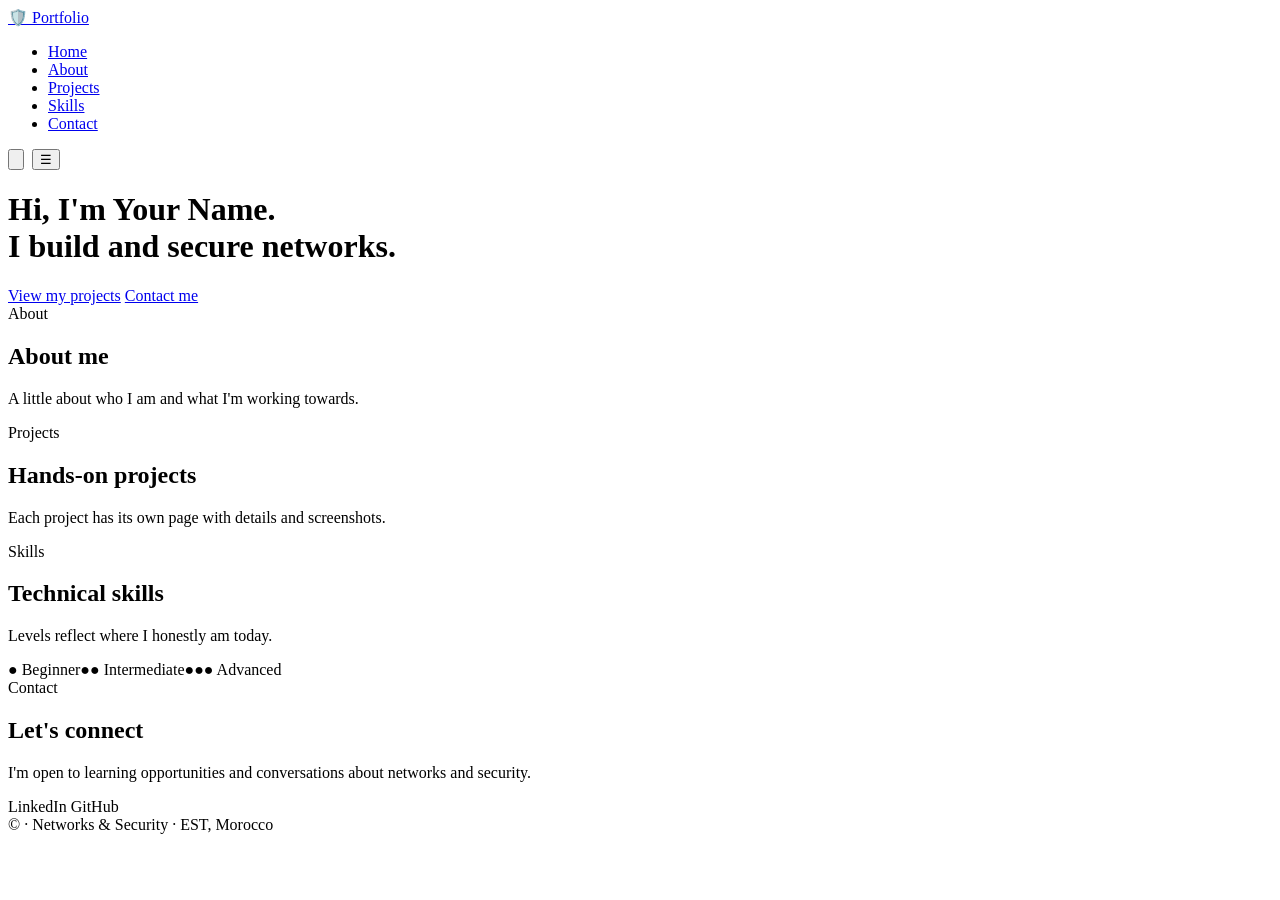
==== index.html @ 32ef5a31 "Add files via upload" ====
<!DOCTYPE html>
<html lang="en" data-theme="dark">
<head>
  <meta charset="UTF-8">
  <meta name="viewport" content="width=device-width, initial-scale=1">
  <title>Portfolio · Networks & Security Student</title>
  <meta name="description" content="Portfolio of a Networks and Security student at EST, Morocco: network labs, DNS, web services and troubleshooting.">
  <link rel="stylesheet" href="css/style.css">
</head>
<body>
  <nav class="nav">
    <div class="container">
      <a class="brand" href="#home">🛡️ <span data-name>Portfolio</span></a>
      <ul id="navList">
        <li><a href="#home">Home</a></li>
        <li><a href="#about">About</a></li>
        <li><a href="#projects">Projects</a></li>
        <li><a href="#skills">Skills</a></li>
        <li><a href="#contact">Contact</a></li>
      </ul>
      <div style="display:flex;gap:8px">
        <button class="icon-btn" id="themeBtn" aria-label="Toggle theme"></button>
        <button class="icon-btn menu-btn" id="menuBtn" aria-label="Menu">☰</button>
      </div>
    </div>
  </nav>

  <header class="hero" id="home">
    <div class="container">
      <span class="eyebrow" id="heroRole"></span>
      <h1>Hi, I'm <span class="grad" data-name>Your Name</span>.<br>I build and secure networks.</h1>
      <p id="heroTagline"></p>
      <div class="badges" id="heroBadges"></div>
      <div class="btns">
        <a class="btn btn-primary" href="#projects">View my projects</a>
        <a class="btn btn-ghost" href="#contact">Contact me</a>
      </div>
    </div>
  </header>

  <section id="about">
    <div class="container">
      <span class="eyebrow">About</span>
      <h2 class="section-title">About me</h2>
      <p class="section-sub">A little about who I am and what I'm working towards.</p>
      <div class="about-grid">
        <div class="about-text" id="aboutText"></div>
        <div class="card"><ul class="facts" id="facts"></ul></div>
      </div>
    </div>
  </section>

  <section id="projects" class="bg-alt">
    <div class="container">
      <span class="eyebrow">Projects</span>
      <h2 class="section-title">Hands-on projects</h2>
      <p class="section-sub">Each project has its own page with details and screenshots.</p>
      <div class="grid" id="projectGrid"></div>
    </div>
  </section>

  <section id="skills">
    <div class="container">
      <span class="eyebrow">Skills</span>
      <h2 class="section-title">Technical skills</h2>
      <p class="section-sub">Levels reflect where I honestly am today.</p>
      <div class="skill-groups" id="skillGroups"></div>
      <div class="legend"><span>● Beginner</span><span>●● Intermediate</span><span>●●● Advanced</span></div>
    </div>
  </section>

  <section id="contact" class="bg-alt contact">
    <div class="container">
      <span class="eyebrow">Contact</span>
      <h2 class="section-title">Let's connect</h2>
      <p>I'm open to learning opportunities and conversations about networks and security.</p>
      <div class="btns">
        <a class="btn btn-primary" data-linkedin target="_blank" rel="noopener">LinkedIn</a>
        <a class="btn btn-ghost" data-github target="_blank" rel="noopener">GitHub</a>
        <a class="btn btn-ghost" id="mailBtn" hidden>Email</a>
      </div>
    </div>
  </section>

  <footer>© <span data-year></span> <span data-name></span> · Networks &amp; Security · EST, Morocco</footer>

  <script src="js/data.js"></script>
  <script src="js/main.js"></script>
</body>
</html>
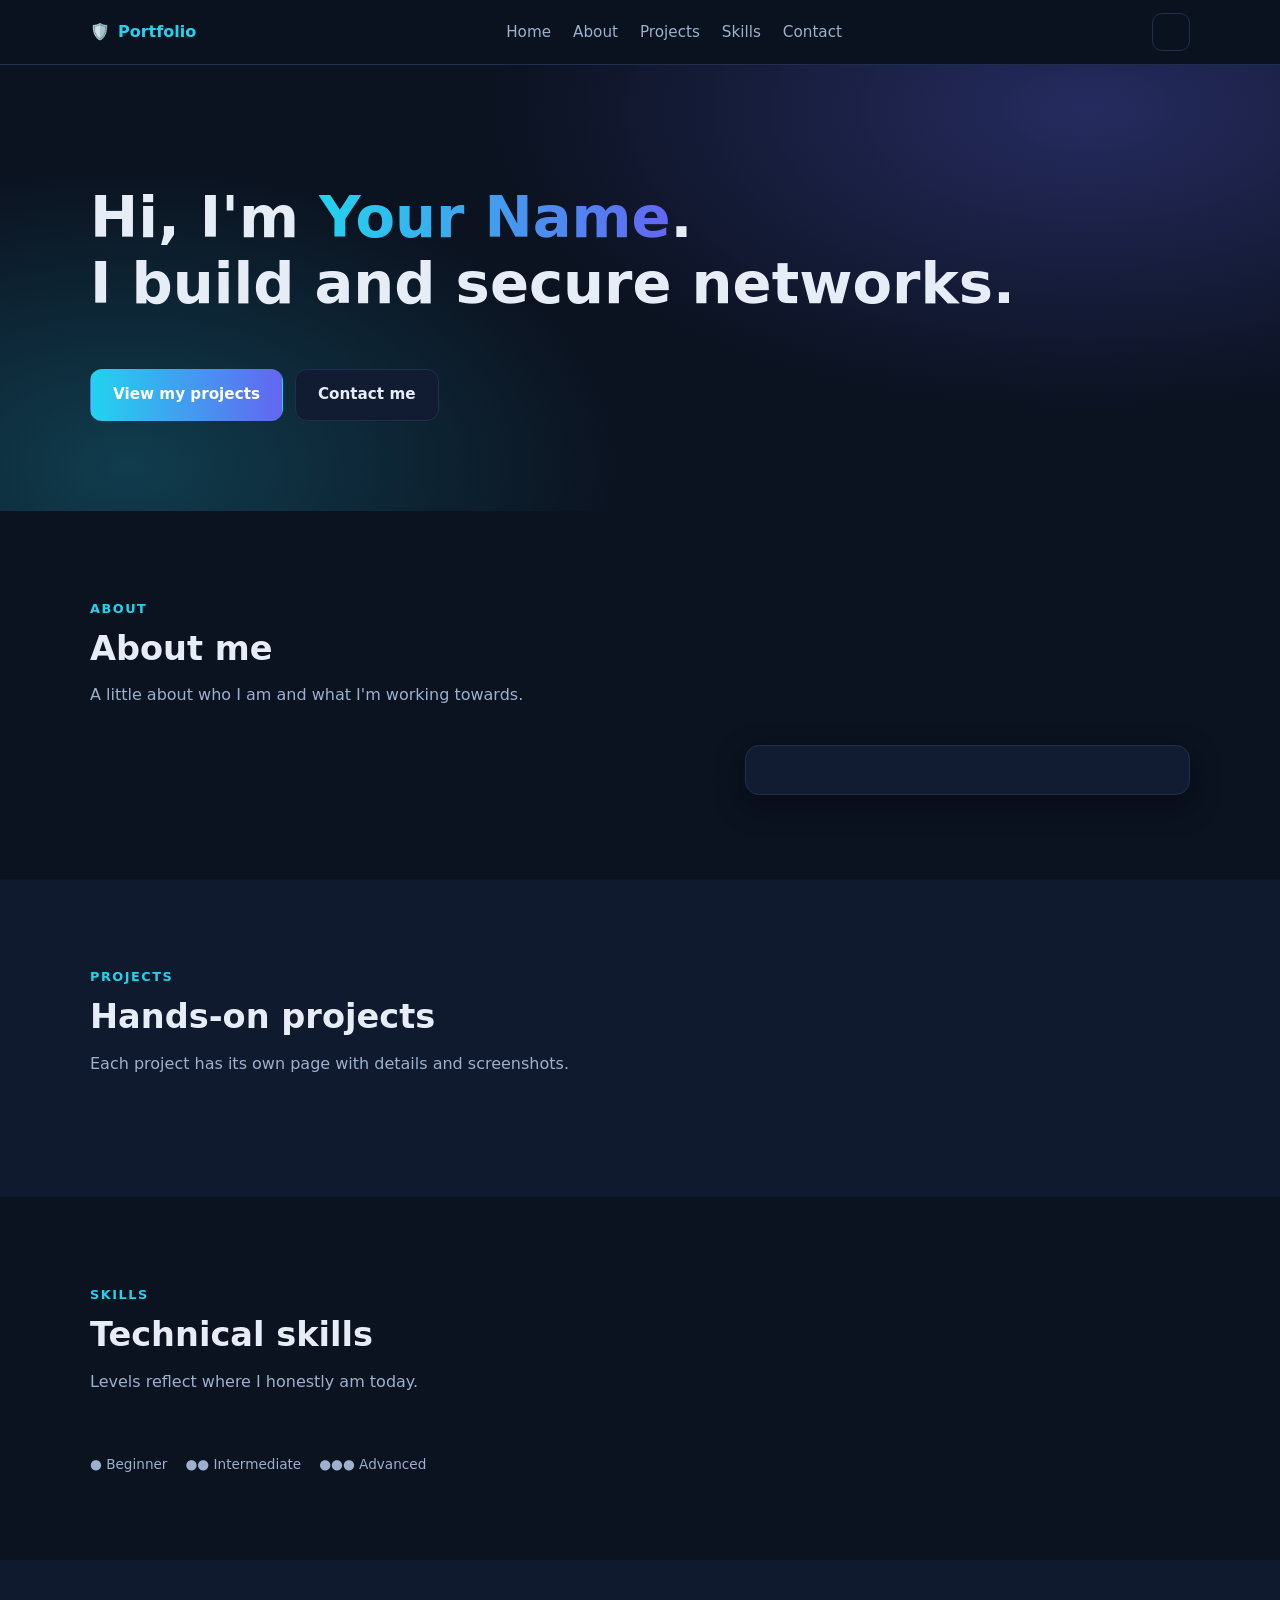
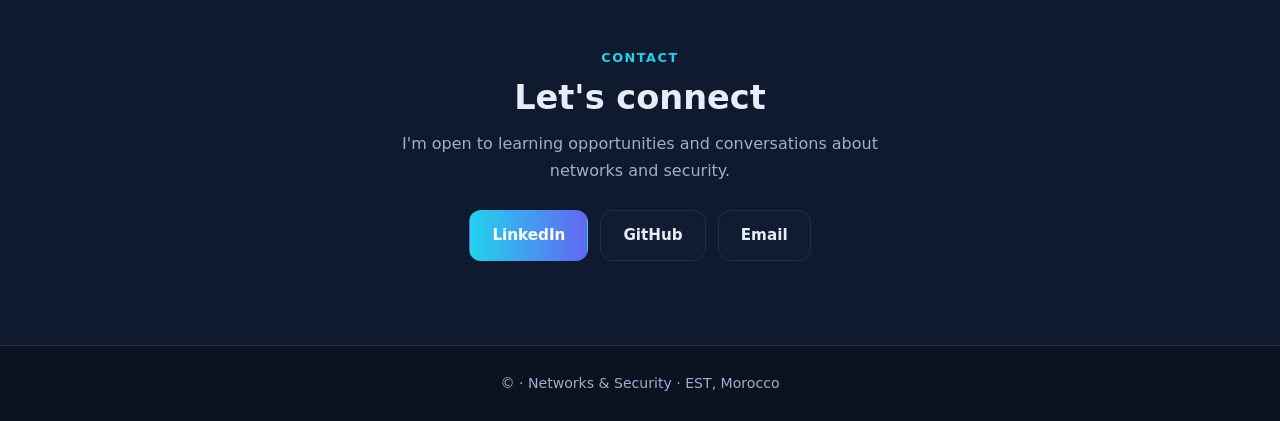
==== commit c728c118: "Update index.html" ====
--- a/index.html
+++ b/index.html
@@ -5,7 +5,7 @@
   <meta name="viewport" content="width=device-width, initial-scale=1">
   <title>Portfolio · Networks & Security Student</title>
   <meta name="description" content="Portfolio of a Networks and Security student at EST, Morocco: network labs, DNS, web services and troubleshooting.">
-  <link rel="stylesheet" href="css/style.css">
+  <link rel="stylesheet" href="./style.css">
 </head>
 <body>
   <nav class="nav">
--- a/style.css
+++ b/style.css
@@ -0,0 +1,128 @@
+:root{
+  --bg:#0b1220; --bg-2:#101a2e; --card:#111c33; --border:#1f2f4d;
+  --text:#e6edf7; --muted:#9db0cc; --accent:#22d3ee; --accent-2:#6366f1;
+  --ok:#34d399; --warn:#fbbf24; --info:#60a5fa;
+  --radius:14px; --shadow:0 10px 30px rgba(0,0,0,.35);
+}
+:root[data-theme="light"]{
+  --bg:#f6f8fc; --bg-2:#eaf0f9; --card:#ffffff; --border:#d8e1ef;
+  --text:#0f1b33; --muted:#51627f; --accent:#0891b2; --accent-2:#4f46e5;
+  --shadow:0 10px 30px rgba(15,27,51,.08);
+}
+*{box-sizing:border-box;margin:0;padding:0}
+html{scroll-behavior:smooth;scroll-padding-top:72px}
+body{font-family:Inter,system-ui,-apple-system,"Segoe UI",Roboto,sans-serif;background:var(--bg);color:var(--text);line-height:1.65;-webkit-font-smoothing:antialiased}
+a{color:var(--accent);text-decoration:none}
+a:hover{text-decoration:underline}
+img{max-width:100%;display:block}
+.container{width:min(1100px,92%);margin:0 auto}
+section{padding:84px 0}
+.section-title{font-size:clamp(1.6rem,3vw,2.1rem);margin-bottom:6px}
+.section-sub{color:var(--muted);margin-bottom:36px}
+.eyebrow{color:var(--accent);font-weight:600;letter-spacing:.12em;text-transform:uppercase;font-size:.8rem}
+
+/* Nav */
+.nav{position:sticky;top:0;z-index:50;background:color-mix(in srgb,var(--bg) 85%,transparent);backdrop-filter:blur(10px);border-bottom:1px solid var(--border)}
+.nav .container{display:flex;align-items:center;justify-content:space-between;height:64px}
+.brand{font-weight:700;color:var(--text);display:flex;align-items:center;gap:8px}
+.brand span{color:var(--accent)}
+.nav ul{display:flex;gap:22px;list-style:none;align-items:center}
+.nav ul a{color:var(--muted);font-size:.95rem}
+.nav ul a:hover{color:var(--text);text-decoration:none}
+.icon-btn{background:none;border:1px solid var(--border);color:var(--text);width:38px;height:38px;border-radius:10px;cursor:pointer;font-size:1rem}
+.menu-btn{display:none}
+
+/* Hero */
+.hero{padding:110px 0 90px;background:
+  radial-gradient(600px 300px at 85% 10%,color-mix(in srgb,var(--accent-2) 30%,transparent),transparent),
+  radial-gradient(500px 300px at 10% 90%,color-mix(in srgb,var(--accent) 22%,transparent),transparent)}
+.hero h1{font-size:clamp(2.2rem,5.5vw,3.6rem);line-height:1.15;margin:10px 0 16px}
+.hero h1 .grad{background:linear-gradient(90deg,var(--accent),var(--accent-2));-webkit-background-clip:text;background-clip:text;color:transparent}
+.hero p{color:var(--muted);max-width:640px;font-size:1.1rem}
+.badges{display:flex;flex-wrap:wrap;gap:10px;margin:22px 0 30px}
+.badge{border:1px solid var(--border);background:var(--card);padding:6px 12px;border-radius:999px;font-size:.85rem;color:var(--muted)}
+.btns{display:flex;flex-wrap:wrap;gap:12px}
+.btn{display:inline-flex;align-items:center;gap:8px;padding:12px 22px;border-radius:12px;font-weight:600;border:1px solid transparent;cursor:pointer;font-size:.95rem}
+.btn:hover{text-decoration:none;transform:translateY(-1px)}
+.btn-primary{background:linear-gradient(90deg,var(--accent),var(--accent-2));color:#fff}
+.btn-ghost{border-color:var(--border);color:var(--text);background:var(--card)}
+
+/* About */
+.about-grid{display:grid;grid-template-columns:1.4fr 1fr;gap:32px}
+.about-text p{color:var(--muted);margin-bottom:14px}
+.card{background:var(--card);border:1px solid var(--border);border-radius:var(--radius);padding:24px;box-shadow:var(--shadow)}
+.facts{list-style:none}
+.facts li{display:flex;justify-content:space-between;gap:16px;padding:10px 0;border-bottom:1px dashed var(--border)}
+.facts li:last-child{border:none}
+.facts .k{color:var(--muted)}
+.facts .v{font-weight:600;text-align:right}
+
+/* Projects */
+.bg-alt{background:var(--bg-2)}
+.grid{display:grid;grid-template-columns:repeat(auto-fill,minmax(310px,1fr));gap:24px}
+.project-card{display:flex;flex-direction:column;overflow:hidden;padding:0;transition:.2s}
+.project-card:hover{transform:translateY(-4px);border-color:var(--accent)}
+.project-card .thumb{aspect-ratio:16/9;background:#fff;border-bottom:1px solid var(--border);overflow:hidden}
+.project-card .thumb img{width:100%;height:100%;object-fit:contain}
+.project-card .body{padding:20px;display:flex;flex-direction:column;gap:12px;flex:1}
+.project-card h3{font-size:1.1rem;line-height:1.35}
+.project-card p{color:var(--muted);font-size:.93rem}
+.tags{display:flex;flex-wrap:wrap;gap:8px}
+.tag{font-size:.78rem;padding:3px 10px;border-radius:999px;background:color-mix(in srgb,var(--accent) 14%,transparent);color:var(--accent);border:1px solid color-mix(in srgb,var(--accent) 30%,transparent)}
+.status{font-size:.75rem;font-weight:700;padding:3px 10px;border-radius:999px;text-transform:uppercase;letter-spacing:.06em;width:fit-content}
+.status.completed{background:color-mix(in srgb,var(--ok) 18%,transparent);color:var(--ok)}
+.status.in-progress{background:color-mix(in srgb,var(--warn) 18%,transparent);color:var(--warn)}
+.status.planned{background:color-mix(in srgb,var(--info) 18%,transparent);color:var(--info)}
+.more{margin-top:auto;font-weight:600}
+
+/* Skills */
+.skill-groups{display:grid;grid-template-columns:repeat(auto-fit,minmax(300px,1fr));gap:24px}
+.skill-groups h3{margin-bottom:14px;font-size:1.05rem}
+.skill{margin-bottom:14px}
+.skill .row{display:flex;justify-content:space-between;font-size:.92rem;margin-bottom:6px;gap:10px}
+.skill .lvl{color:var(--muted);text-transform:capitalize}
+.bar{height:8px;background:var(--bg-2);border-radius:999px;overflow:hidden}
+.bar i{display:block;height:100%;border-radius:999px;background:linear-gradient(90deg,var(--accent),var(--accent-2))}
+.bar i.beginner{width:33%}.bar i.intermediate{width:66%}.bar i.advanced{width:100%}
+.legend{display:flex;gap:18px;flex-wrap:wrap;color:var(--muted);font-size:.85rem;margin-top:22px}
+
+/* Contact */
+.contact{text-align:center}
+.contact p{color:var(--muted);max-width:520px;margin:0 auto 26px}
+.contact .btns{justify-content:center}
+footer{border-top:1px solid var(--border);padding:26px 0;text-align:center;color:var(--muted);font-size:.88rem}
+
+/* Project page */
+.back{display:inline-block;margin:28px 0 8px;color:var(--muted)}
+.p-head h1{font-size:clamp(1.7rem,4vw,2.5rem);line-height:1.2;margin:10px 0 14px}
+.meta{display:flex;flex-wrap:wrap;gap:12px;align-items:center;color:var(--muted)}
+.p-layout{display:grid;grid-template-columns:1.6fr 1fr;gap:30px;margin-top:34px;align-items:start}
+.p-layout h2{font-size:1.2rem;margin:26px 0 10px}
+.p-layout h2:first-child{margin-top:0}
+.p-layout p{color:var(--muted);margin-bottom:10px}
+.p-layout ul{padding-left:20px;color:var(--muted)}
+.p-layout li{margin-bottom:6px}
+.side .block{margin-bottom:22px}
+.side h3{font-size:.85rem;text-transform:uppercase;letter-spacing:.1em;color:var(--muted);margin-bottom:10px}
+table{width:100%;border-collapse:collapse;font-size:.9rem}
+th,td{text-align:left;padding:9px 8px;border-bottom:1px solid var(--border)}
+th{color:var(--muted);font-weight:600}
+code{font-family:ui-monospace,Consolas,monospace}
+.gallery{display:grid;grid-template-columns:repeat(auto-fill,minmax(300px,1fr));gap:20px;margin-top:14px}
+.shot{margin:0;background:var(--card);border:1px solid var(--border);border-radius:var(--radius);overflow:hidden;cursor:zoom-in}
+.shot img{width:100%;height:210px;object-fit:contain;background:#fff}
+.shot figcaption{padding:12px 14px;font-size:.88rem;color:var(--muted)}
+.placeholder{height:210px;display:grid;place-items:center;color:var(--muted);font-size:.85rem;background:var(--bg-2)}
+.lightbox{position:fixed;inset:0;background:rgba(0,0,0,.88);display:none;align-items:center;justify-content:center;z-index:100;padding:24px;cursor:zoom-out;flex-direction:column;gap:12px}
+.lightbox.open{display:flex}
+.lightbox img{max-height:84vh;max-width:96vw;background:#fff;border-radius:8px}
+.lightbox p{color:#dbe5f5}
+.nf{text-align:center;padding:120px 0}
+
+@media(max-width:820px){
+  .about-grid,.p-layout{grid-template-columns:1fr}
+  .menu-btn{display:inline-block}
+  .nav ul{position:absolute;top:64px;left:0;right:0;flex-direction:column;background:var(--bg);padding:18px;border-bottom:1px solid var(--border);display:none;gap:16px}
+  .nav ul.open{display:flex}
+  section{padding:60px 0}
+}
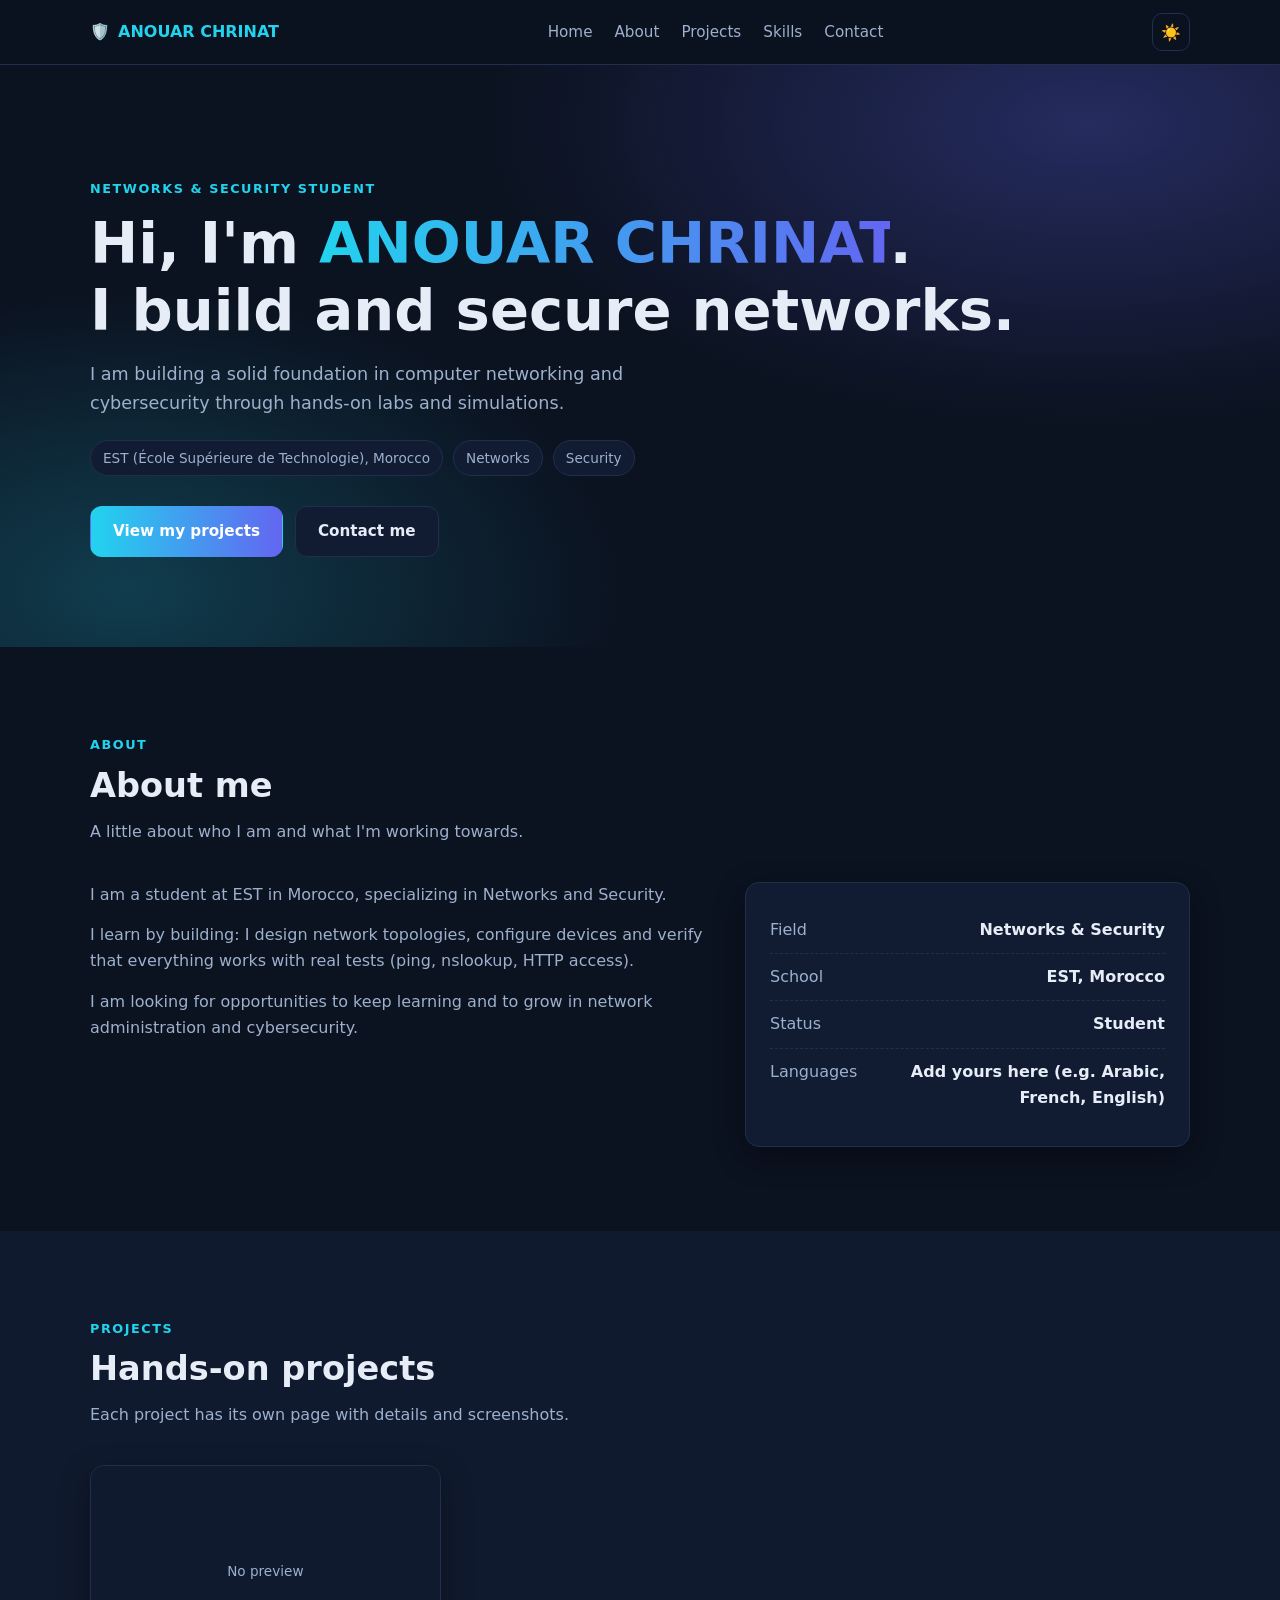
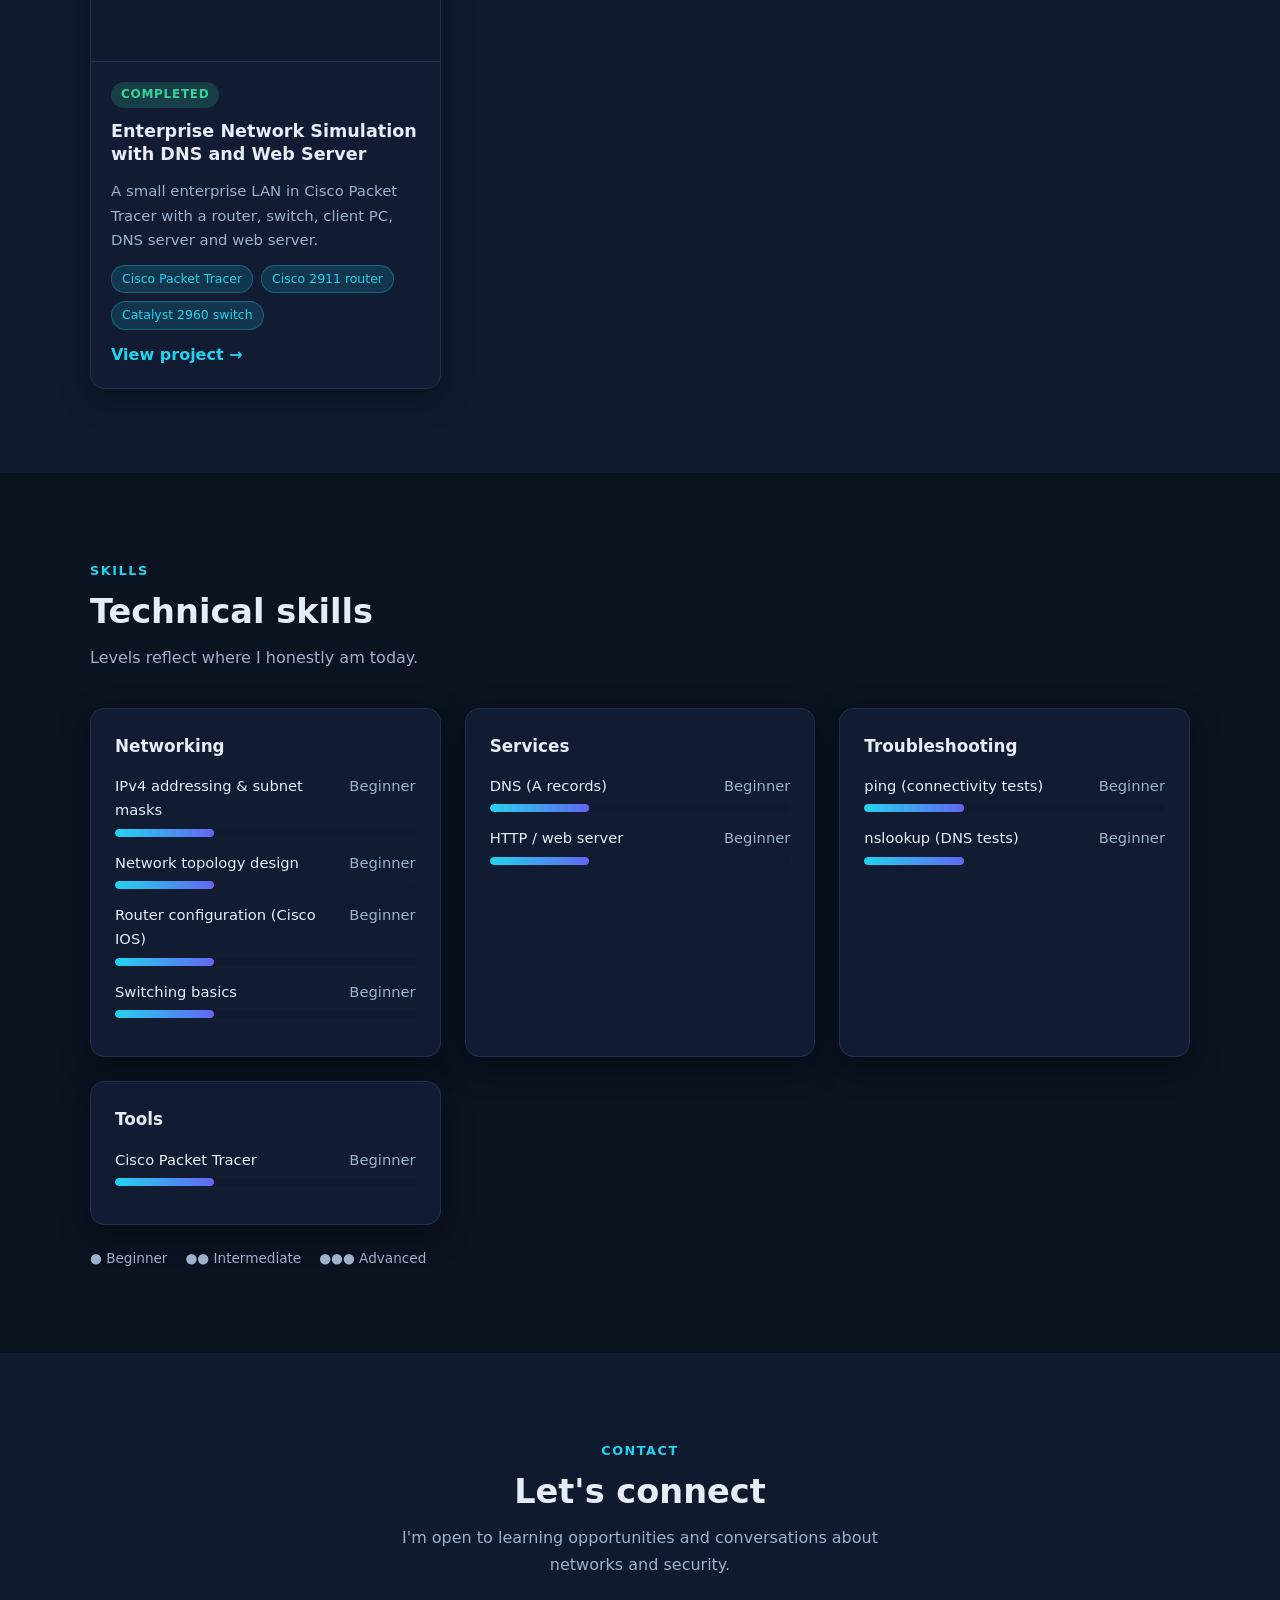
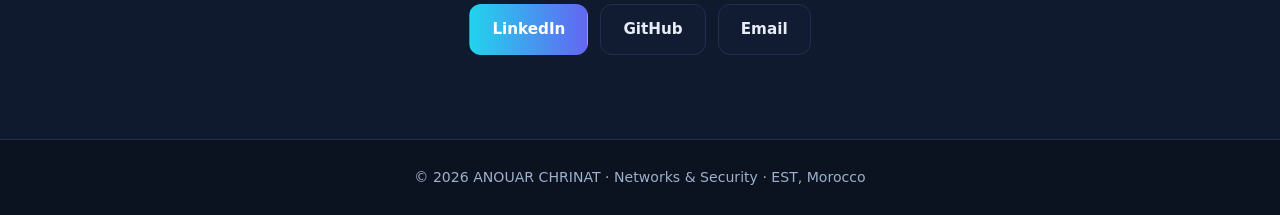
==== commit 026b37b8: "Update index.html" ====
--- a/index.html
+++ b/index.html
@@ -84,7 +84,7 @@
 
   <footer>© <span data-year></span> <span data-name></span> · Networks &amp; Security · EST, Morocco</footer>
 
-  <script src="js/data.js"></script>
-  <script src="js/main.js"></script>
+  <script src="./data.js"></script>
+  <script src="./main.js"></script>
 </body>
 </html>
